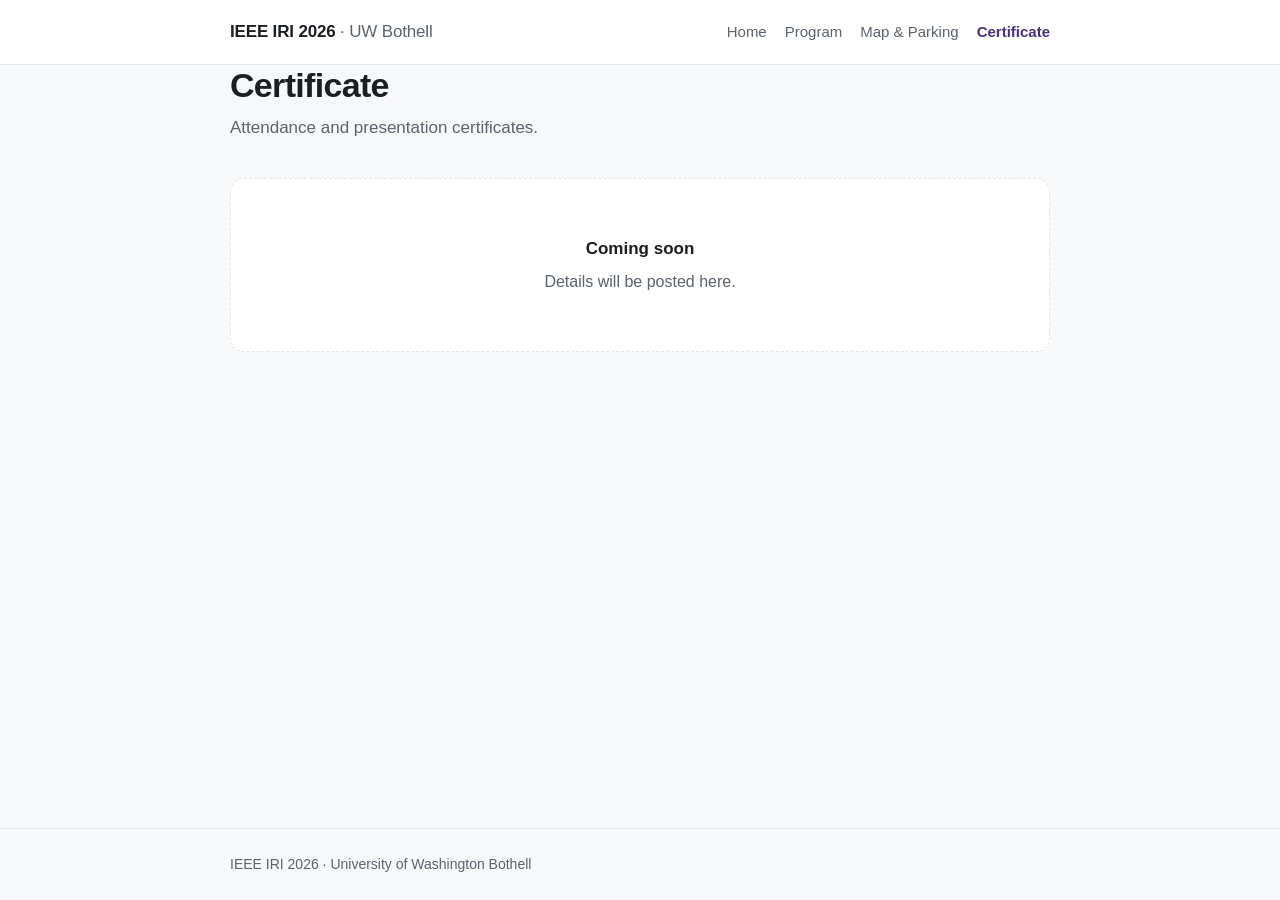
==== certificate.html @ 4659c0c4 "Add IEEE IRI 2026 attendee site Simple static site with three sections: - Program: links and embeds " ====
<!DOCTYPE html>
<html lang="en">
<head>
<meta charset="utf-8">
<meta name="viewport" content="width=device-width, initial-scale=1">
<title>Certificate · IEEE IRI 2026</title>
<meta name="description" content="Certificate information for IEEE IRI 2026 attendees.">
<link rel="stylesheet" href="assets/style.css">
</head>
<body>

<header class="site-header">
  <div class="wrap">
    <a class="brand" href="index.html">IEEE IRI 2026 <span>· UW Bothell</span></a>
    <nav class="nav">
      <a href="index.html">Home</a>
      <a href="program.html">Program</a>
      <a href="map-parking.html">Map &amp; Parking</a>
      <a href="certificate.html" aria-current="page">Certificate</a>
    </nav>
  </div>
</header>

<main class="wrap">
  <div class="hero">
    <h1>Certificate</h1>
    <p>Attendance and presentation certificates.</p>
  </div>

  <!-- Replace this placeholder with the certificate content / download link. -->
  <div class="placeholder">
    <strong>Coming soon</strong>
    Details will be posted here.
  </div>
</main>

<footer class="site-footer">
  <div class="wrap">IEEE IRI 2026 · University of Washington Bothell</div>
</footer>

</body>
</html>
---- assets/style.css ----
:root {
  --bg: #f7f8fa;
  --surface: #ffffff;
  --text: #1b1f24;
  --muted: #5b636e;
  --border: #e2e5ea;
  --accent: #4b2e83; /* UW purple */
  --accent-soft: #f0ecf7;
  --shadow: 0 1px 2px rgba(16, 20, 28, 0.06), 0 8px 24px rgba(16, 20, 28, 0.06);
  --radius: 14px;
  --maxw: 860px;
}

@media (prefers-color-scheme: dark) {
  :root {
    --bg: #14171c;
    --surface: #1c2027;
    --text: #eceef2;
    --muted: #a3abb6;
    --border: #2b313a;
    --accent: #b9a3e3;
    --accent-soft: #262133;
    --shadow: 0 1px 2px rgba(0, 0, 0, 0.3), 0 8px 24px rgba(0, 0, 0, 0.3);
  }
}

* { box-sizing: border-box; }

body {
  margin: 0;
  min-height: 100vh;
  display: flex;
  flex-direction: column;
  background: var(--bg);
  color: var(--text);
  font: 16px/1.65 -apple-system, BlinkMacSystemFont, "Segoe UI", Roboto,
    "Helvetica Neue", Arial, "PingFang SC", "Microsoft YaHei", sans-serif;
  -webkit-font-smoothing: antialiased;
}

.wrap {
  width: 100%;
  max-width: var(--maxw);
  margin: 0 auto;
  padding: 0 20px;
}

/* ---------- header ---------- */

.site-header {
  border-bottom: 1px solid var(--border);
  background: var(--surface);
}

.site-header .wrap {
  display: flex;
  flex-wrap: wrap;
  gap: 12px 24px;
  align-items: baseline;
  justify-content: space-between;
  padding-top: 18px;
  padding-bottom: 18px;
}

.brand {
  font-size: 17px;
  font-weight: 700;
  letter-spacing: -0.01em;
  color: var(--text);
  text-decoration: none;
}

.brand span {
  color: var(--muted);
  font-weight: 500;
}

.nav {
  display: flex;
  flex-wrap: wrap;
  gap: 18px;
  font-size: 15px;
}

.nav a {
  color: var(--muted);
  text-decoration: none;
}

.nav a:hover { color: var(--text); }

.nav a[aria-current="page"] {
  color: var(--accent);
  font-weight: 600;
}

/* ---------- page ---------- */

main {
  flex: 1;
  padding: 44px 0 72px;
}

.hero { margin-bottom: 36px; }

.hero h1 {
  margin: 0 0 8px;
  font-size: 34px;
  line-height: 1.2;
  letter-spacing: -0.02em;
}

.hero p {
  margin: 0;
  color: var(--muted);
  font-size: 17px;
}

h2 {
  margin: 36px 0 12px;
  font-size: 21px;
  letter-spacing: -0.01em;
}

h2:first-child { margin-top: 0; }

a { color: var(--accent); }

/* ---------- home cards ---------- */

.cards {
  display: grid;
  gap: 14px;
  margin: 0;
  padding: 0;
  list-style: none;
}

.card {
  display: block;
  padding: 22px 24px;
  background: var(--surface);
  border: 1px solid var(--border);
  border-radius: var(--radius);
  box-shadow: var(--shadow);
  text-decoration: none;
  color: inherit;
  transition: transform 0.15s ease, border-color 0.15s ease;
}

.card:hover {
  transform: translateY(-2px);
  border-color: var(--accent);
}

.card h2 {
  margin: 0 0 4px;
  font-size: 19px;
  color: var(--accent);
}

.card p {
  margin: 0;
  color: var(--muted);
  font-size: 15px;
}

/* ---------- content blocks ---------- */

.panel {
  padding: 22px 24px;
  background: var(--surface);
  border: 1px solid var(--border);
  border-radius: var(--radius);
  box-shadow: var(--shadow);
}

.panel > :first-child { margin-top: 0; }
.panel > :last-child { margin-bottom: 0; }

.note {
  padding: 14px 18px;
  background: var(--accent-soft);
  border-radius: 10px;
  font-size: 15px;
}

.venues {
  margin: 0;
  padding-left: 20px;
}

.venues li { margin-bottom: 6px; }

.venues strong { font-weight: 600; }

/* ---------- buttons ---------- */

.actions {
  display: flex;
  flex-wrap: wrap;
  gap: 10px;
  margin: 18px 0 8px;
}

.btn {
  display: inline-block;
  padding: 10px 18px;
  border-radius: 999px;
  border: 1px solid var(--accent);
  background: var(--accent);
  color: #fff;
  font-size: 15px;
  font-weight: 600;
  text-decoration: none;
}

.btn:hover { opacity: 0.9; }

.btn.secondary {
  background: transparent;
  color: var(--accent);
}

/* ---------- pdf viewer ---------- */

.viewer {
  width: 100%;
  height: 78vh;
  min-height: 460px;
  border: 1px solid var(--border);
  border-radius: var(--radius);
  background: var(--surface);
}

/* ---------- map image ---------- */

.map-figure {
  margin: 0;
}

.map-figure img {
  display: block;
  width: 100%;
  height: auto;
  border: 1px solid var(--border);
  border-radius: var(--radius);
  background: var(--surface);
}

.map-figure figcaption {
  margin-top: 10px;
  color: var(--muted);
  font-size: 14px;
}

.map-missing {
  padding: 40px 24px;
  border: 1px dashed var(--border);
  border-radius: var(--radius);
  color: var(--muted);
  text-align: center;
  font-size: 15px;
}

/* ---------- placeholder ---------- */

.placeholder {
  padding: 56px 24px;
  border: 1px dashed var(--border);
  border-radius: var(--radius);
  background: var(--surface);
  text-align: center;
  color: var(--muted);
}

.placeholder strong {
  display: block;
  margin-bottom: 6px;
  color: var(--text);
  font-size: 17px;
}

/* ---------- footer ---------- */

.site-footer {
  border-top: 1px solid var(--border);
  padding: 24px 0;
  color: var(--muted);
  font-size: 14px;
}

@media (max-width: 540px) {
  .hero h1 { font-size: 27px; }
  main { padding: 32px 0 56px; }
}
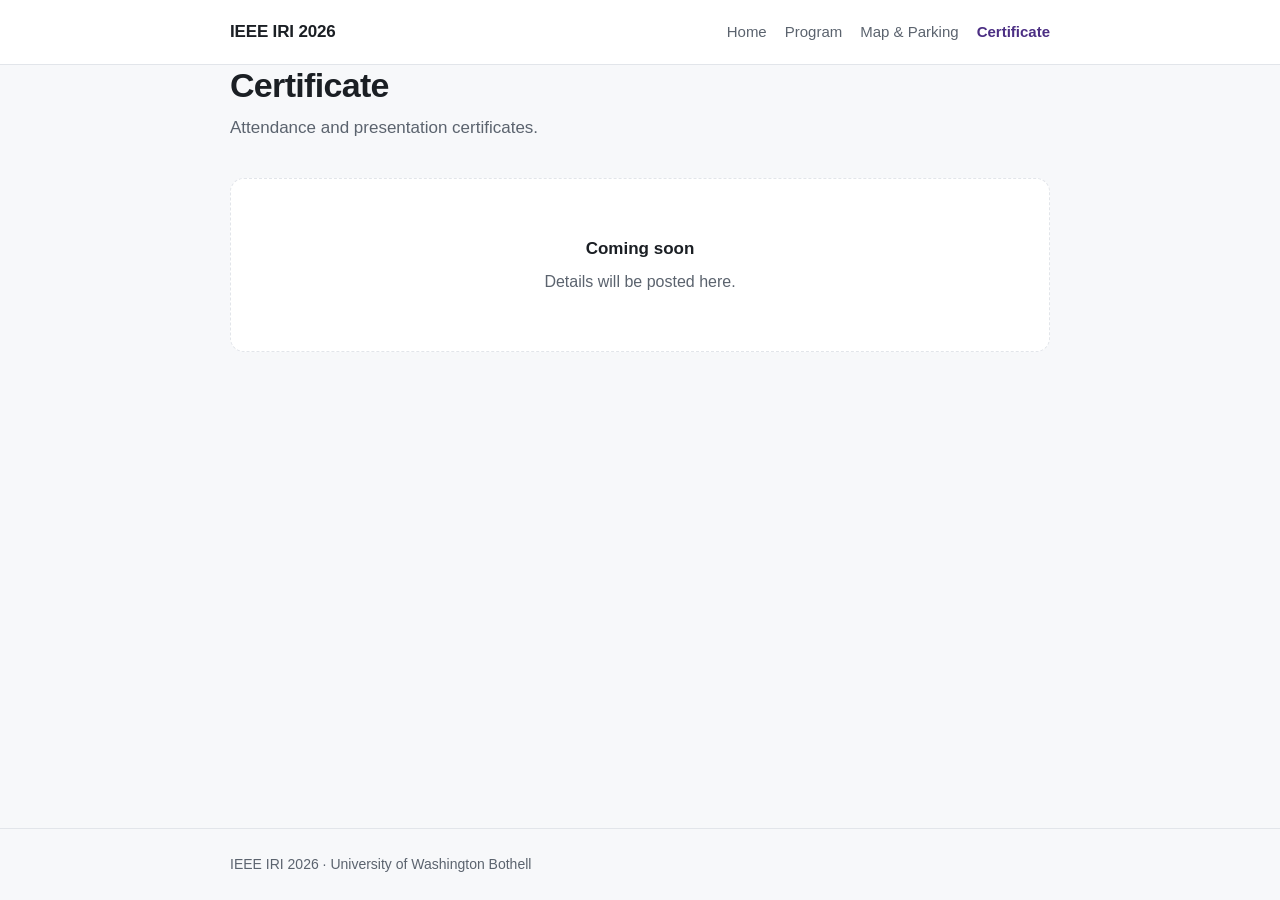
==== commit fc45dea6: "Drop the campus name from the header Removing it leaves .brand span unused, so the rule goes too. Th" ====
--- a/certificate.html
+++ b/certificate.html
@@ -5,13 +5,14 @@
 <meta name="viewport" content="width=device-width, initial-scale=1">
 <title>Certificate · IEEE IRI 2026</title>
 <meta name="description" content="Certificate information for IEEE IRI 2026 attendees.">
+<meta name="robots" content="noindex, nofollow">
 <link rel="stylesheet" href="assets/style.css">
 </head>
 <body>
 
 <header class="site-header">
   <div class="wrap">
-    <a class="brand" href="index.html">IEEE IRI 2026 <span>· UW Bothell</span></a>
+    <a class="brand" href="index.html">IEEE IRI 2026</a>
     <nav class="nav">
       <a href="index.html">Home</a>
       <a href="program.html">Program</a>
--- a/assets/style.css
+++ b/assets/style.css
@@ -70,11 +70,6 @@
   text-decoration: none;
 }
 
-.brand span {
-  color: var(--muted);
-  font-weight: 500;
-}
-
 .nav {
   display: flex;
   flex-wrap: wrap;
@@ -222,6 +217,119 @@
   color: var(--accent);
 }
 
+/* ---------- program search ---------- */
+
+.sr-only {
+  position: absolute;
+  width: 1px;
+  height: 1px;
+  padding: 0;
+  overflow: hidden;
+  clip: rect(0, 0, 0, 0);
+  white-space: nowrap;
+  border: 0;
+}
+
+.search { margin-bottom: 24px; }
+
+.search input {
+  width: 100%;
+  padding: 14px 18px;
+  font: inherit;
+  font-size: 17px;
+  color: var(--text);
+  background: var(--surface);
+  border: 1px solid var(--border);
+  border-radius: 999px;
+  box-shadow: var(--shadow);
+  -webkit-appearance: none;
+  appearance: none;
+}
+
+.search input:focus {
+  outline: none;
+  border-color: var(--accent);
+  box-shadow: 0 0 0 3px var(--accent-soft);
+}
+
+.search input:disabled { opacity: 0.6; }
+
+.search-status {
+  margin: 10px 4px 0;
+  color: var(--muted);
+  font-size: 14px;
+}
+
+.hits {
+  margin: 12px 0 0;
+  padding: 0;
+  list-style: none;
+  display: grid;
+  gap: 8px;
+}
+
+.hit {
+  display: block;
+  padding: 14px 18px;
+  background: var(--surface);
+  border: 1px solid var(--border);
+  border-radius: 12px;
+  text-decoration: none;
+  color: inherit;
+}
+
+.hit:hover {
+  border-color: var(--accent);
+}
+
+.hit-title {
+  display: block;
+  font-weight: 600;
+  font-size: 15px;
+  line-height: 1.4;
+}
+
+.hit-authors {
+  display: block;
+  margin-top: 3px;
+  color: var(--muted);
+  font-size: 14px;
+  line-height: 1.45;
+}
+
+.hit-meta {
+  display: block;
+  margin-top: 6px;
+  color: var(--accent);
+  font-size: 13px;
+  font-weight: 600;
+}
+
+.hit-page {
+  color: var(--muted);
+  font-weight: 500;
+}
+
+.hits mark {
+  padding: 0 1px;
+  border-radius: 3px;
+  background: #ffe8a3;
+  color: inherit;
+}
+
+@media (prefers-color-scheme: dark) {
+  .hits mark { background: #5b4a17; }
+}
+
+:root[data-theme="dark"] .hits mark { background: #5b4a17; }
+:root[data-theme="light"] .hits mark { background: #ffe8a3; }
+
+.hits-more {
+  padding: 8px 4px 0;
+  color: var(--muted);
+  font-size: 14px;
+}
+
 /* ---------- pdf viewer ---------- */
 
 .viewer {
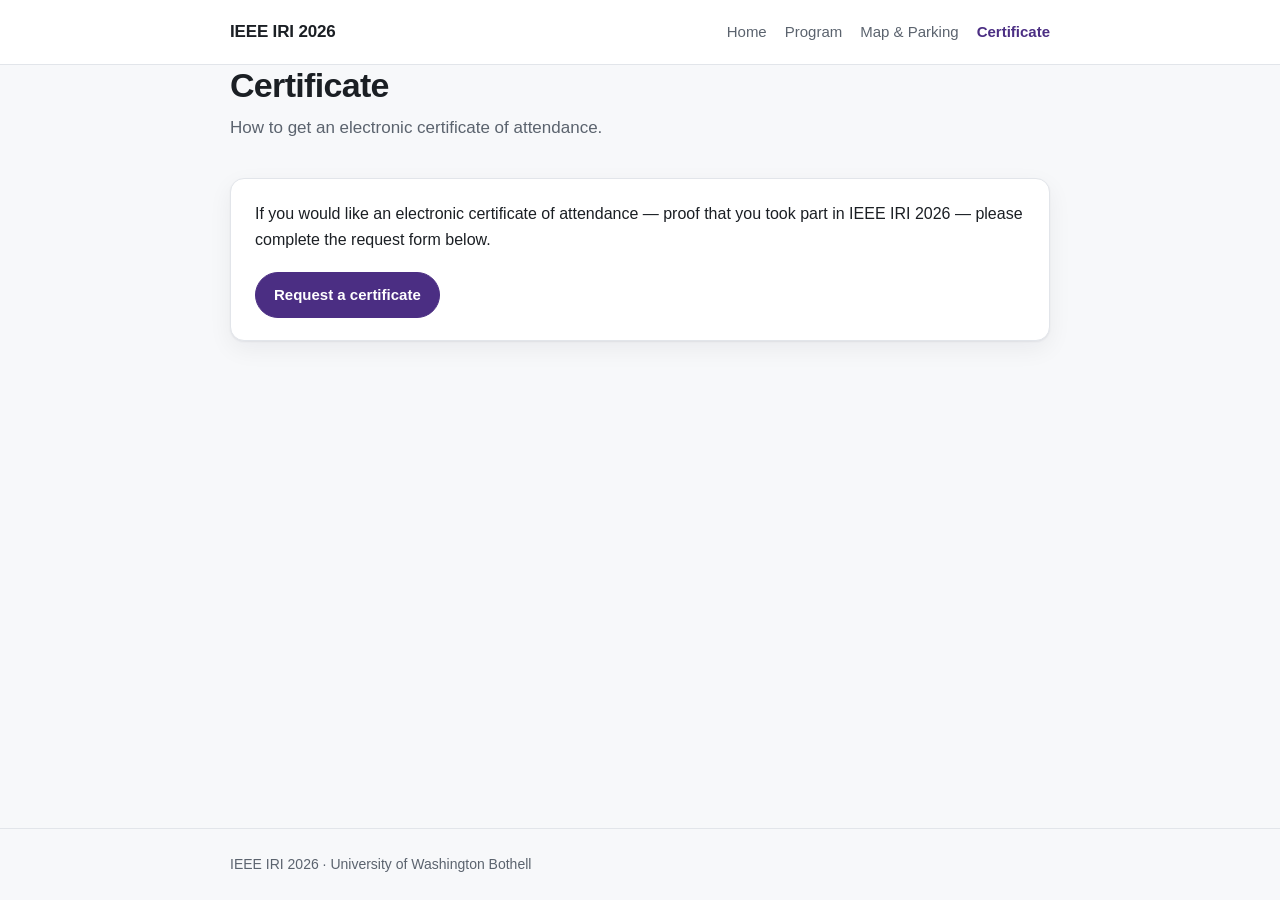
==== commit 786e3c74: "Fill in the certificate page with the request form Attendees who want an electronic certificate of a" ====
--- a/certificate.html
+++ b/certificate.html
@@ -25,13 +25,15 @@
 <main class="wrap">
   <div class="hero">
     <h1>Certificate</h1>
-    <p>Attendance and presentation certificates.</p>
+    <p>How to get an electronic certificate of attendance.</p>
   </div>
 
-  <!-- Replace this placeholder with the certificate content / download link. -->
-  <div class="placeholder">
-    <strong>Coming soon</strong>
-    Details will be posted here.
+  <div class="panel">
+    <p>If you would like an electronic certificate of attendance — proof that you
+      took part in IEEE IRI 2026 — please complete the request form below.</p>
+    <div class="actions">
+      <a class="btn" href="https://docs.google.com/forms/d/e/1FAIpQLSdgDfXMwW5CAAHPYf7RteSb2Tde68Pt9JszPjBDA_kjsSXfXQ/viewform?usp=header" target="_blank" rel="noopener">Request a certificate</a>
+    </div>
   </div>
 </main>
 
